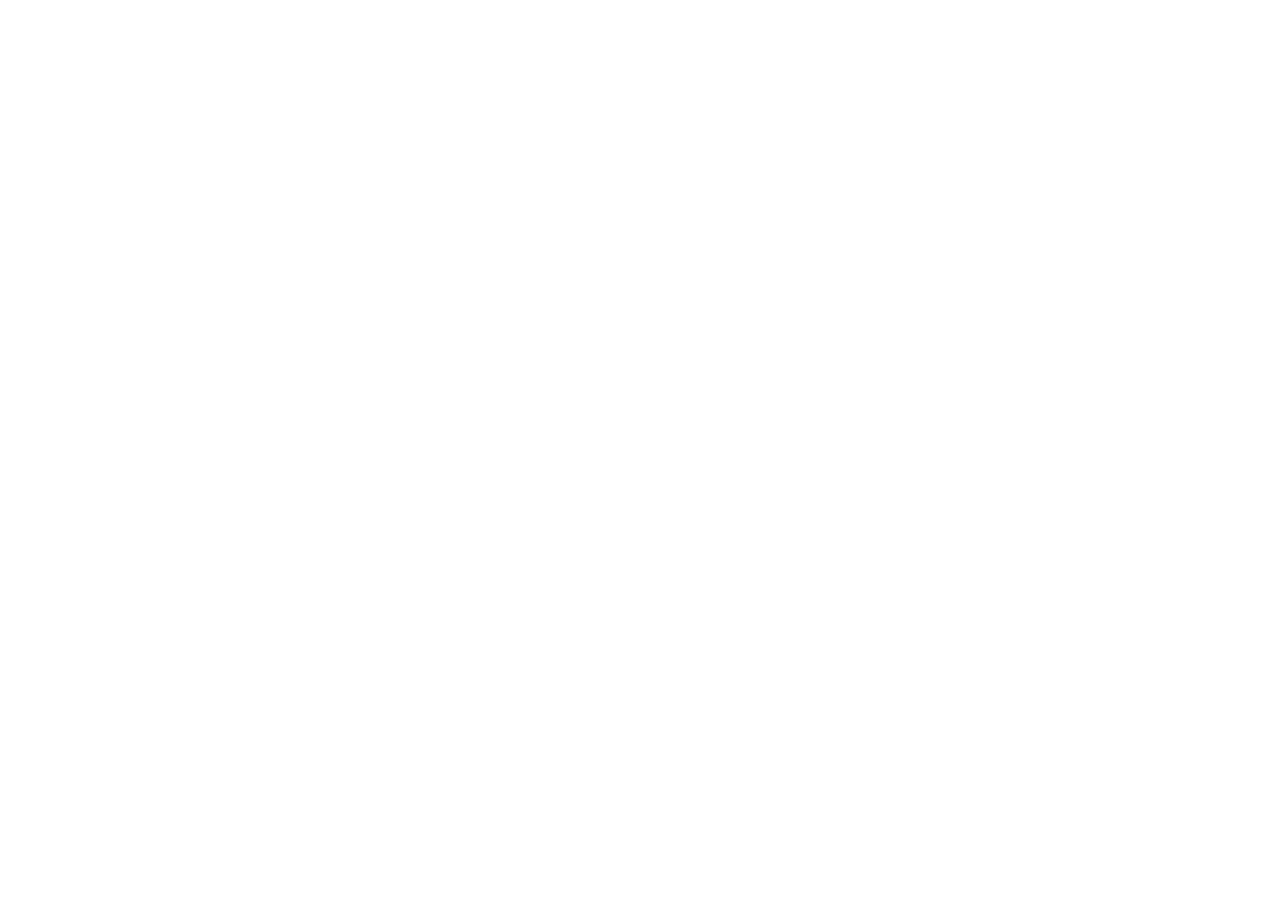
==== index.html @ 597defa7 "primeiros arquivos" ====
<!DOCTYPE html>
<html lang="pt-br">
<head>
    <meta charset="UTF-8">
    <meta name="viewport" content="width=device-width, initial-scale=1.0">
    <title>Projeto Redes Sociais</title>
    <link rel="shortcut icon" href="favicon.ico" type="image/x-icon">
    <link rel="stylesheet" href="estilo/style.css">
</head>
<body>
    
</body>
</html>
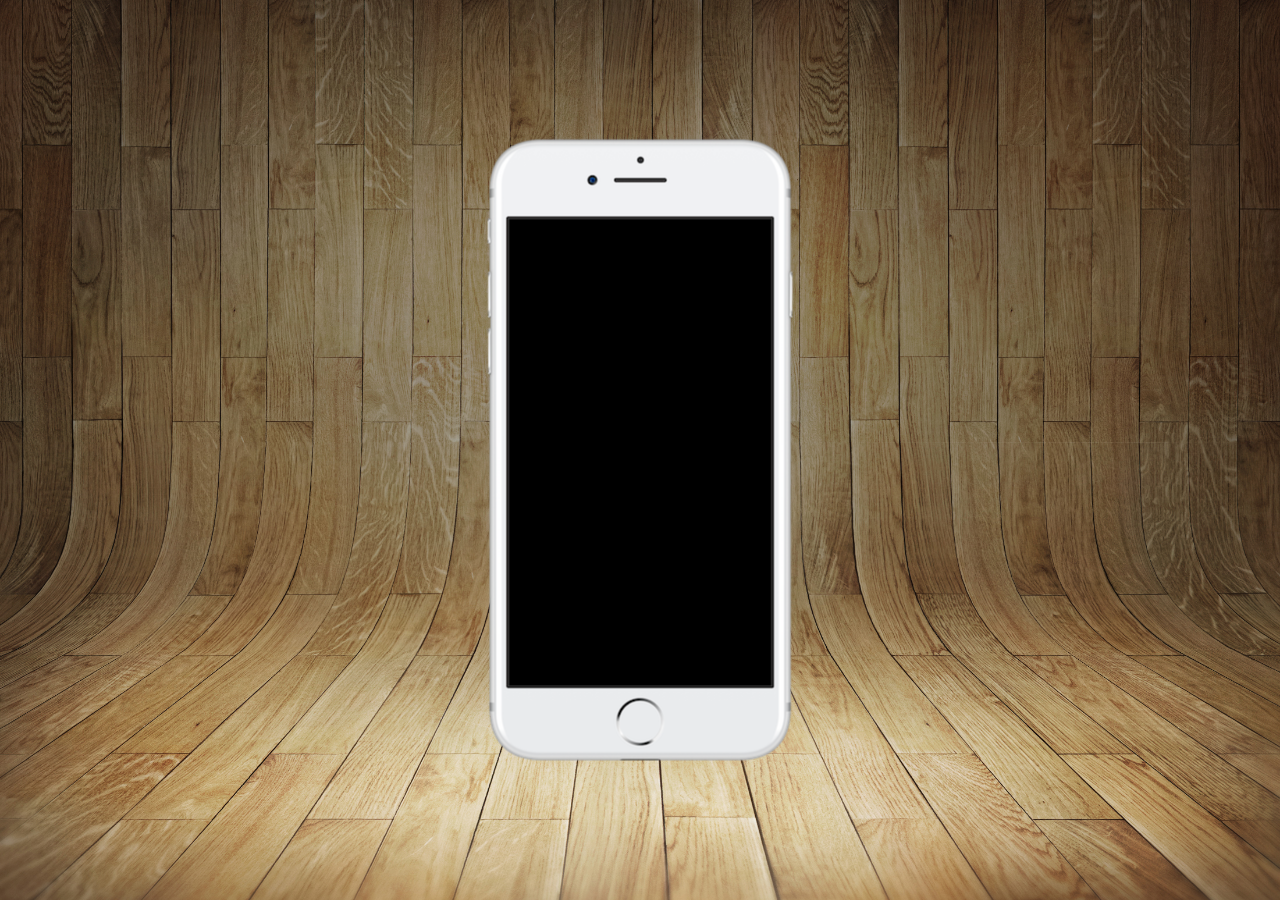
==== commit 641fea2d: "c23a03" ====
--- a/index.html
+++ b/index.html
@@ -8,6 +8,13 @@
     <link rel="stylesheet" href="estilo/style.css">
 </head>
 <body>
-    
+    <main>
+        <section id="telefone">
+
+        </section>
+        <section id="redes-sociais">
+            
+        </section>
+    </main>
 </body>
 </html>--- a/estilo/style.css
+++ b/estilo/style.css
@@ -0,0 +1,35 @@
+@charset "UTF-8";
+
+* {
+    margin: 0px;
+    padding: 0px;
+    font-family: Arial, Helvetica, sans-serif;
+}
+
+html, body {
+    height: 100vh;
+    width: 100vw;
+    background-color: black;
+}
+
+body {
+    background: url('../imagens/fundo-madeira.jpg') no-repeat top center;
+    background-size: cover;
+    background-attachment: fixed;
+}
+
+main {
+    position: relative;
+    height: 100vh;
+}
+
+section#telefone {
+    position: absolute;
+    top: 50%;
+    left: 50%;
+    transform: translate(-50%, -50%);
+
+    height: 627px;
+    width: 311px;
+    background: url("../imagens/frame-iphone.png") no-repeat;
+}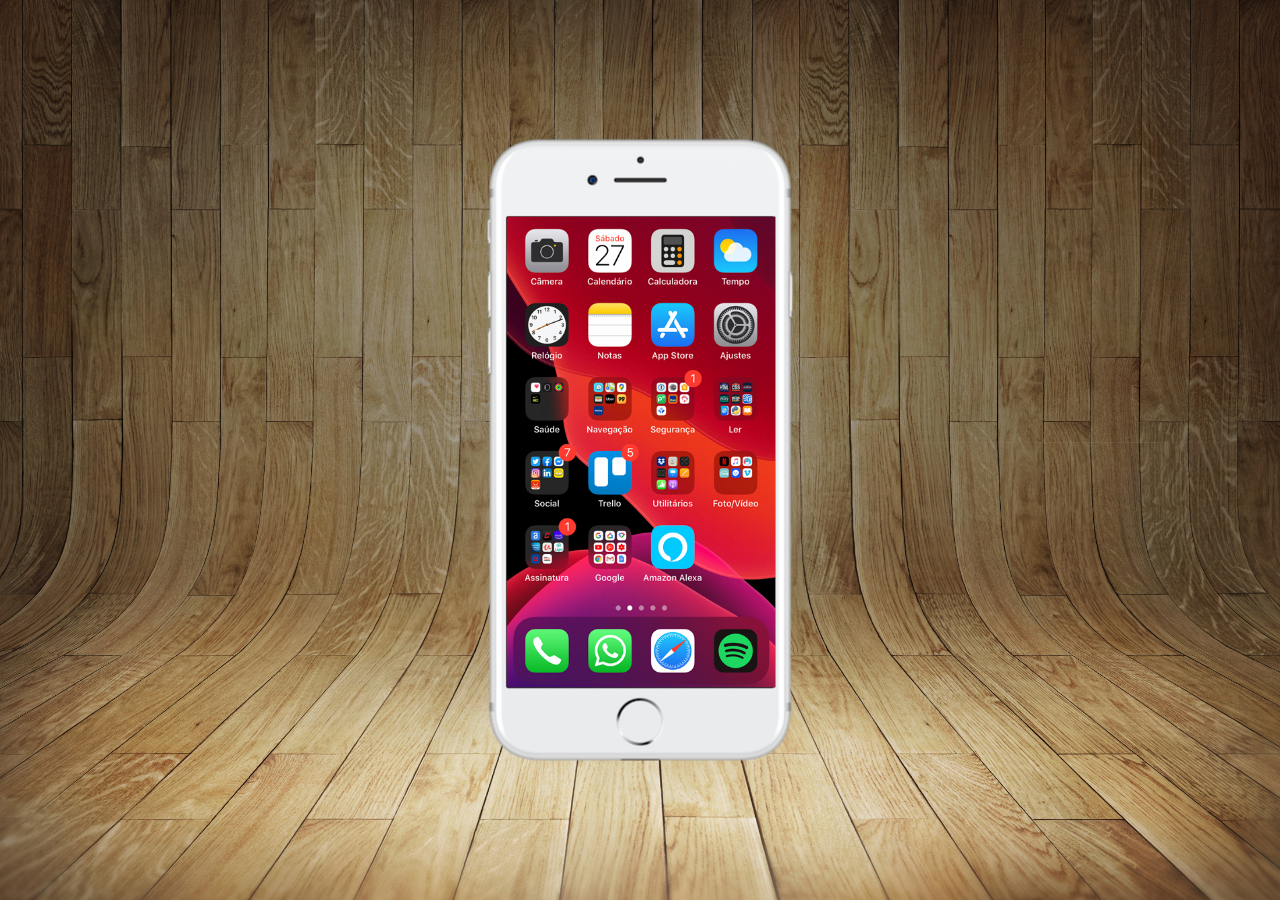
==== commit 7874c79a: "Criação da tela home" ====
--- a/index.html
+++ b/index.html
@@ -10,7 +10,7 @@
 <body>
     <main>
         <section id="telefone">
-
+            <iframe src="home.html" name="tela" id="tela" frameborder="0"></iframe>
         </section>
         <section id="redes-sociais">
             
--- a/estilo/style.css
+++ b/estilo/style.css
@@ -32,4 +32,12 @@
     height: 627px;
     width: 311px;
     background: url("../imagens/frame-iphone.png") no-repeat;
+}
+
+iframe#tela {
+    position: relative;
+    top: 80px;
+    left: 22px;
+    width: 269px;
+    height: 471px;
 }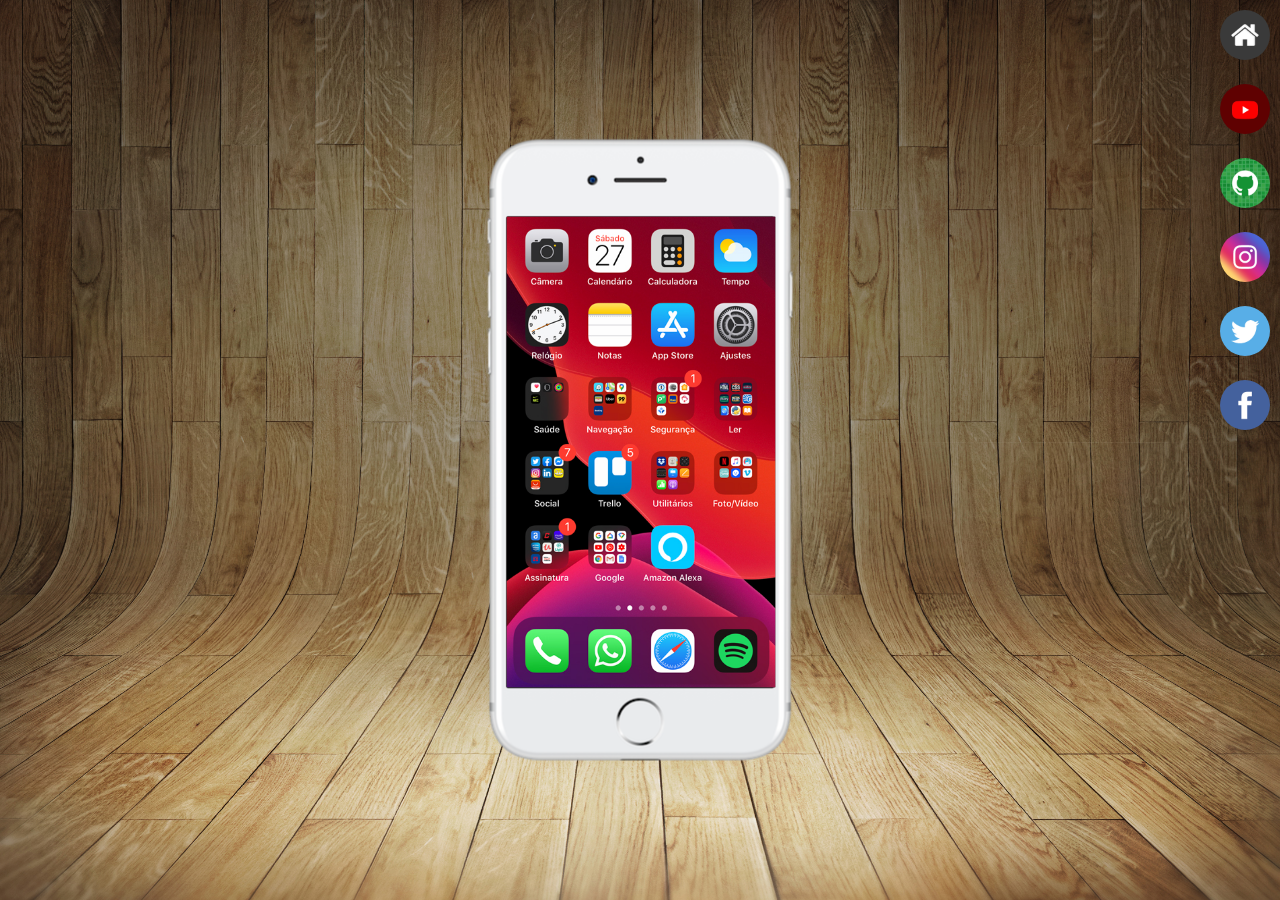
==== commit 01283289: "botões na lateral" ====
--- a/index.html
+++ b/index.html
@@ -10,10 +10,17 @@
 <body>
     <main>
         <section id="telefone">
-            <iframe src="home.html" name="tela" id="tela" frameborder="0"></iframe>
+            <iframe src="home.html" name="tela" id="tela" frameborder="0">
+                Seu navegador não é compatível com isso.
+            </iframe>
         </section>
         <section id="redes-sociais">
-            
+            <a href="#" target="tela"><img src="imagens/logo-home.jpg" alt=""></a><br>
+            <a href="#" target="tela"><img src="imagens/logo-youtube.jpg" alt=""></a><br>
+            <a href="#" target="tela"><img src="imagens/logo-github.jpg" alt=""></a><br>
+            <a href="#" target="tela"><img src="imagens/logo-instagram.jpg" alt=""></a><br>
+            <a href="#" target="tela"><img src="imagens/logo-twitter.jpg" alt=""></a><br>
+            <a href="#" target="tela"><img src="imagens/logo-facebook.jpg" alt=""></a>
         </section>
     </main>
 </body>
--- a/estilo/style.css
+++ b/estilo/style.css
@@ -40,4 +40,23 @@
     left: 22px;
     width: 269px;
     height: 471px;
+}
+
+section#redes-sociais {
+    text-align: right;
+}
+
+section#redes-sociais img {
+    width: 50px;
+    margin: 10px;
+    border-radius: 50%;
+    box-shadow: 2px 2px 5px rgb(0, 0, 0, 0,400);
+    box-sizing: border-box;
+}
+
+section#redes-sociais img:hover {
+    border: 2px solid rgb(255, 255, 255, 0.637);
+    transform: translate(-3px, -3px);
+    box-shadow: 5px 5px 10px rgb(0, 0, 0, 0.623);
+    transition: transform 0.2s, border 1s;
 }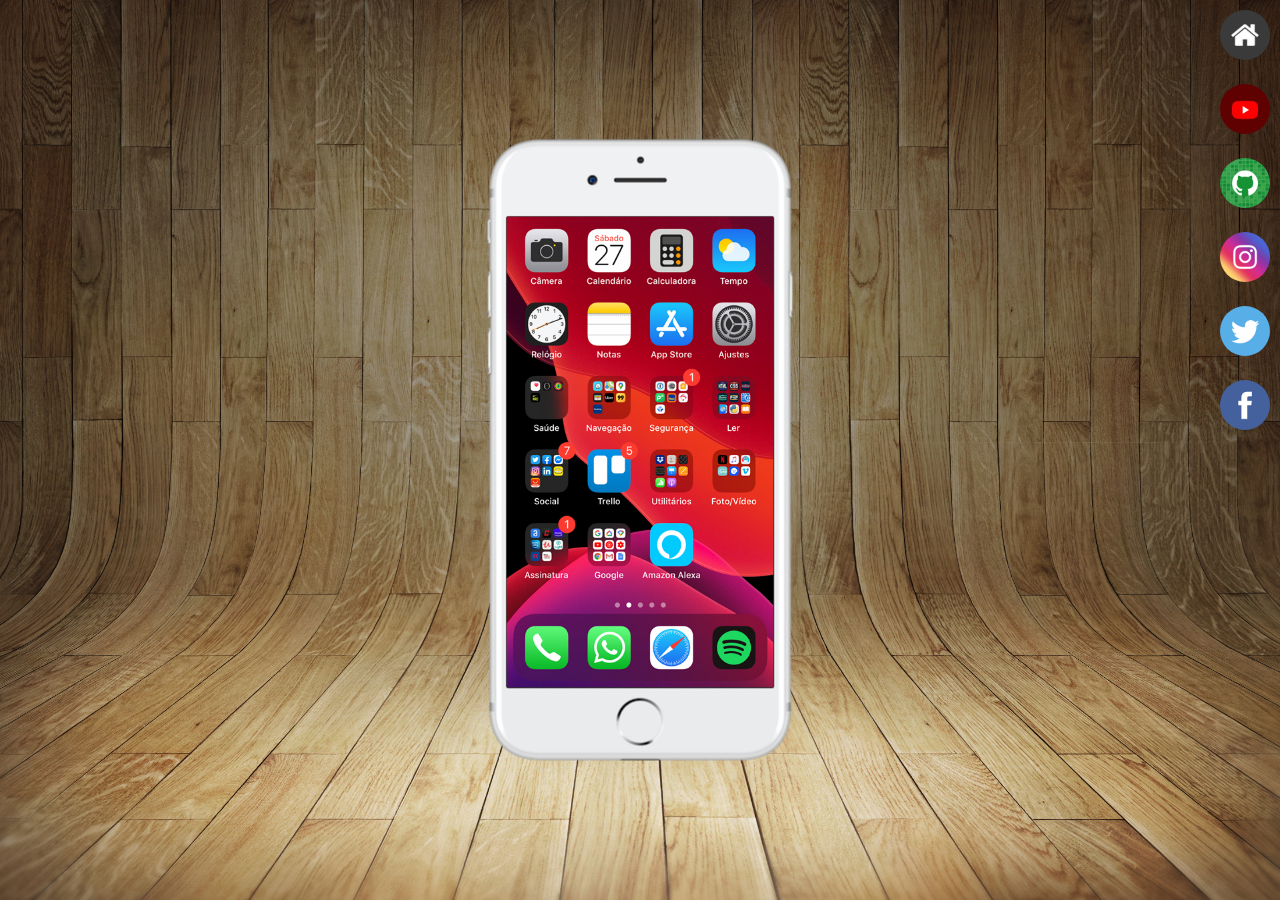
==== commit d9a53be2: "telas das redes sociais" ====
--- a/index.html
+++ b/index.html
@@ -15,11 +15,11 @@
             </iframe>
         </section>
         <section id="redes-sociais">
-            <a href="#" target="tela"><img src="imagens/logo-home.jpg" alt=""></a><br>
-            <a href="#" target="tela"><img src="imagens/logo-youtube.jpg" alt=""></a><br>
-            <a href="#" target="tela"><img src="imagens/logo-github.jpg" alt=""></a><br>
-            <a href="#" target="tela"><img src="imagens/logo-instagram.jpg" alt=""></a><br>
-            <a href="#" target="tela"><img src="imagens/logo-twitter.jpg" alt=""></a><br>
+            <a href="home.html" target="tela"><img src="imagens/logo-home.jpg" alt=""></a><br>
+            <a href="youtube.html" target="tela"><img src="imagens/logo-youtube.jpg" alt=""></a><br>
+            <a href="github.html" target="tela"><img src="imagens/logo-github.jpg" alt=""></a><br>
+            <a href="instagram.html" target="tela"><img src="imagens/logo-instagram.jpg" alt=""></a><br>
+            <a href="twitter.html" target="tela"><img src="imagens/logo-twitter.jpg" alt=""></a><br>
             <a href="#" target="tela"><img src="imagens/logo-facebook.jpg" alt=""></a>
         </section>
     </main>
--- a/estilo/style.css
+++ b/estilo/style.css
@@ -38,7 +38,7 @@
     position: relative;
     top: 80px;
     left: 22px;
-    width: 269px;
+    width: 267px;
     height: 471px;
 }
 
